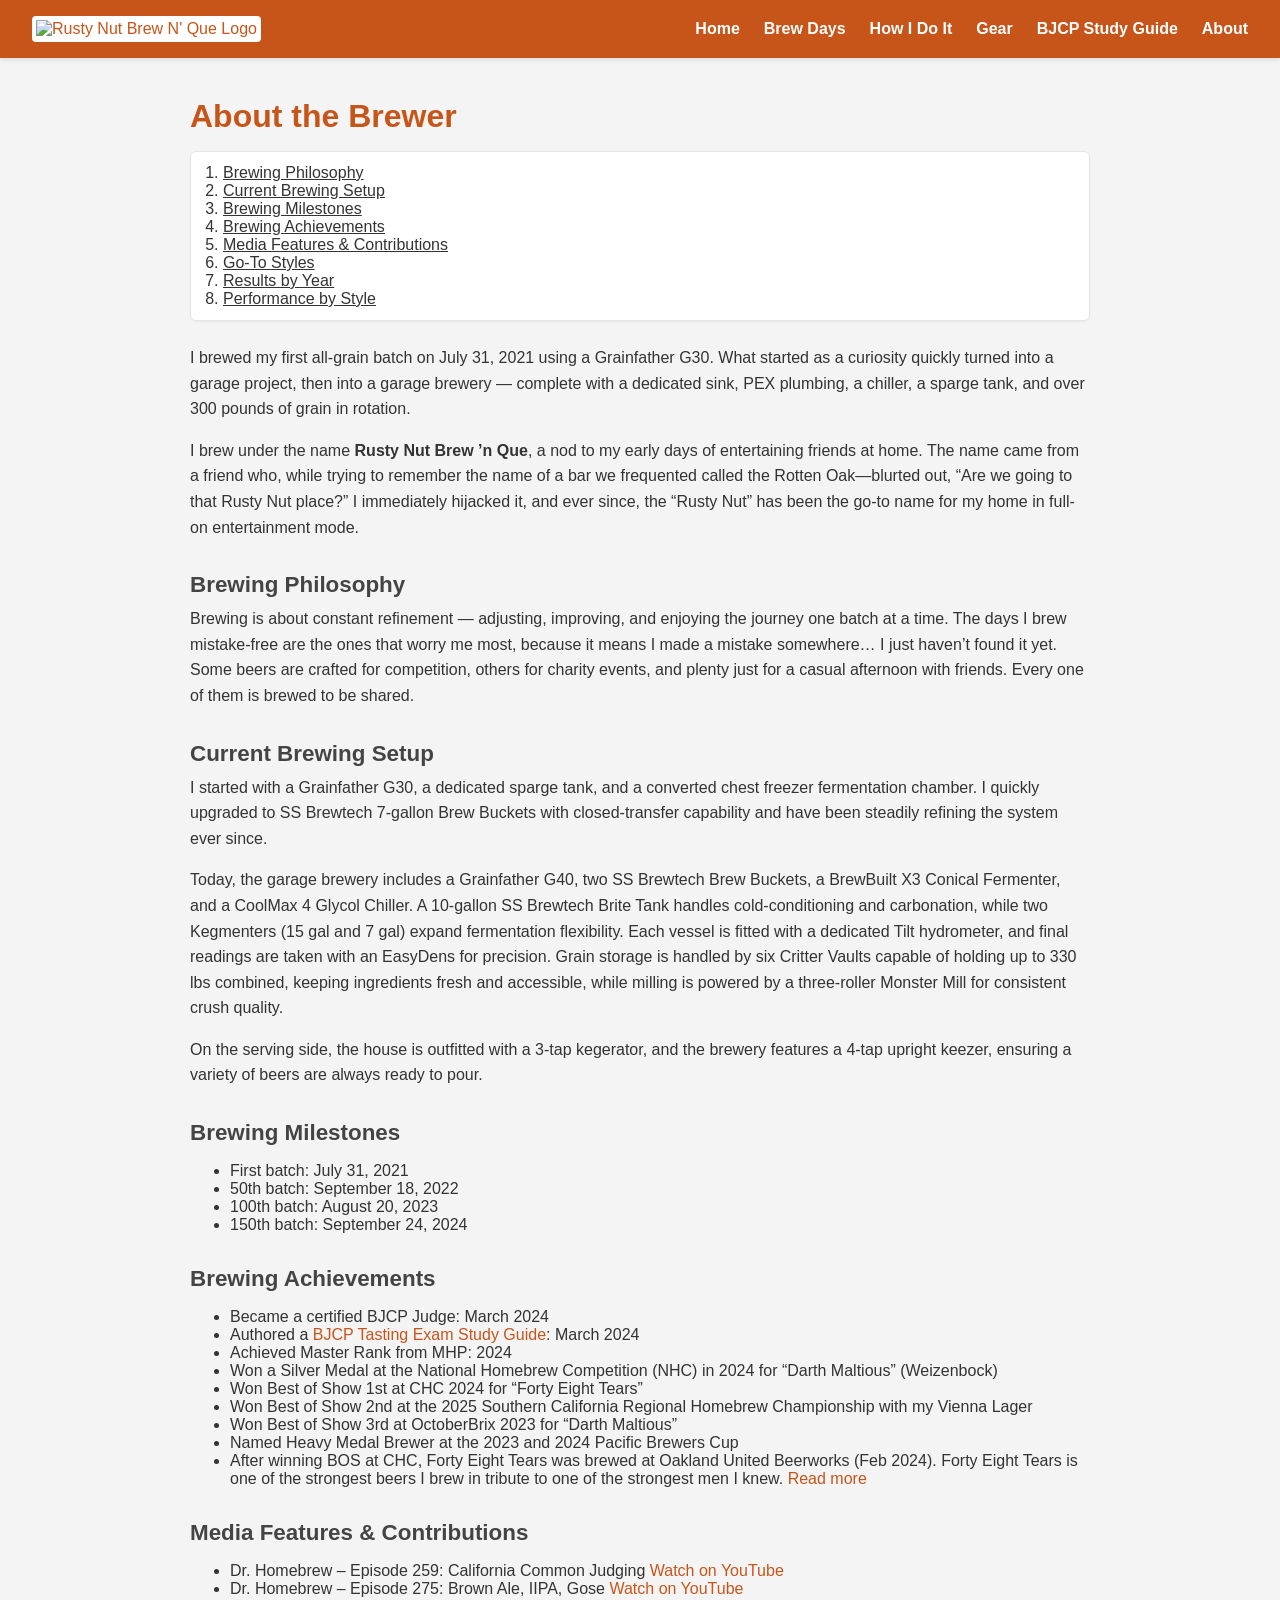
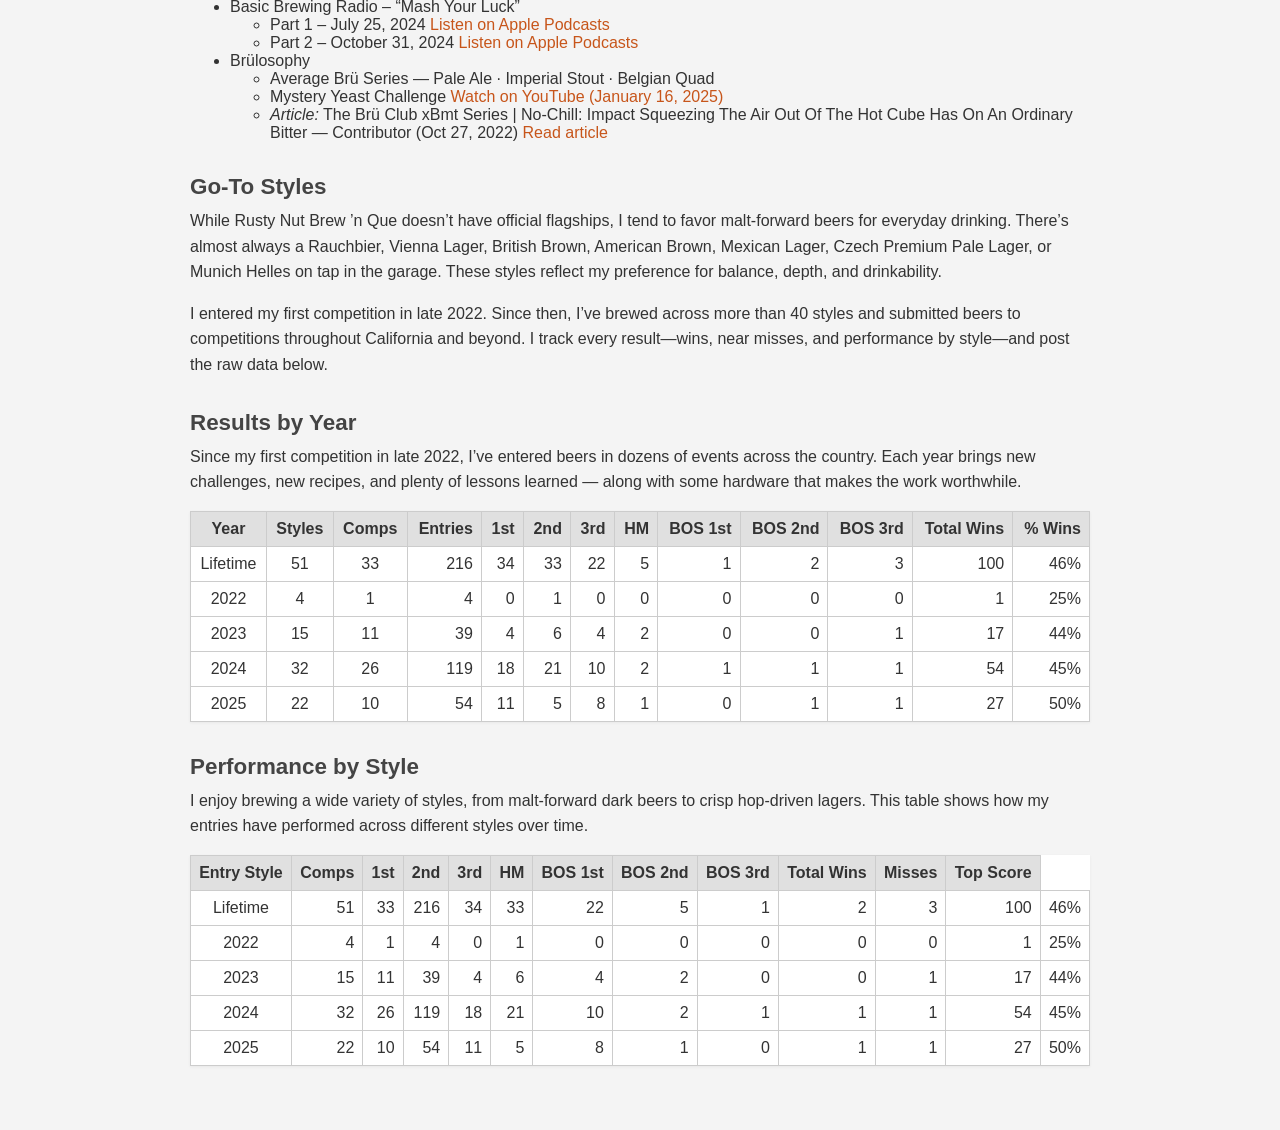
==== about/index.html @ 1232ee07 "Update index.html" ====
<!DOCTYPE html>
<html lang="en">
<head>
  <meta charset="UTF-8" />
  <meta name="viewport" content="width=device-width, initial-scale=1.0" />
  <title>About the Brewer | Rusty Nut Brew N' Que</title>
  <meta name="description" content="The story behind Rusty Nut Brew N' Que — how it started, brewing and competition milestones, and where to find more." />
  <style>
  /* Base */
  :root { --accent: #c7551a; --text: #333; }
  body { font-family: 'Segoe UI', sans-serif; background:#f4f4f4; color:var(--text); margin:0; }

  /* Header/nav (consistent, mobile-safe) */
  header {
    background: var(--accent); color:#fff;
    display:flex; justify-content:space-between; align-items:center;
    padding:1rem 2rem; box-shadow:0 2px 5px rgba(0,0,0,0.1); flex-wrap:wrap;
  }
  header img.logo { max-height:50px; background:#fff; padding:.25rem; border-radius:4px; }
  nav ul { list-style:none; margin:0; padding:0; display:flex; gap:1.5rem; flex-wrap:wrap; }
  nav ul li a { color:#fff; text-decoration:none; font-weight:bold; }
  @media (max-width:600px){ header{padding:.75rem 1rem; gap:.5rem;} nav ul{gap:1rem;} }

  /* Content area */
  .container { padding:2rem; max-width:900px; margin:0 auto; }
  h1 { font-size:2rem; color:var(--accent); margin:.5rem 0 1rem; }
  h2 { color:#444; font-size:1.4rem; margin:2rem 0 .5rem; }
  p { line-height:1.6; margin:0 0 1rem; }
  a { color:var(--accent); text-decoration:none; }

  /* Tables */
  .table-wrap{ overflow-x:auto; -webkit-overflow-scrolling:touch; margin-bottom:2rem; background:#fff; box-shadow:0 1px 3px rgba(0,0,0,0.05); }
  table{ width:100%; border-collapse:collapse; min-width:720px; background:#fff; }
  th,td{ border:1px solid #ccc; padding:.5rem; text-align:center; white-space:nowrap; }
  th{ background:#e0e0e0; }
  .results-by-year table td:nth-child(n+4),
  .results-by-year table th:nth-child(n+4),
  .results-by-style table td:nth-child(n+2),
  .results-by-style table th:nth-child(n+2){ text-align:right; }

  /* TOC (simple, non-sticky) */
  .toc { background:#fff; border:1px solid #e5e5e5; border-radius:6px; padding:.75rem 1rem; box-shadow:0 1px 3px rgba(0,0,0,.05); margin:1rem 0 1.5rem; }
  .toc ol{ margin:0; padding-left:1rem; }
  .toc a{ color:inherit; text-decoration:underline; }
  html{ scroll-behavior:smooth; }
  /* Avoid header overlap on anchor jump */
  main h2{ scroll-margin-top:88px; }
  </style>
</head>
<body>
<header>
  <a href="https://rustynutbrewnque.com/index.html" style="display:flex;align-items:center;gap:.5rem;text-decoration:none;">
    <img src="https://rustynutbrewnque.com/assets/rnbnqweblogo.png" alt="Rusty Nut Brew N' Que Logo" class="logo" />
  </a>
  <nav>
    <ul>
      <li><a href="https://rustynutbrewnque.com/index.html">Home</a></li>
      <li><a href="https://rustynutbrewnque.com/brew-days/index.html">Brew Days</a></li>
      <li><a href="https://rustynutbrewnque.com/how-i-do-it/index.html">How I Do It</a></li>
      <li><a href="https://rustynutbrewnque.com/gear/index.html">Gear</a></li>
      <li><a href="https://rustynutbrewnque.com/bjcp/index.html">BJCP Study Guide</a></li>
      <li><a href="https://rustynutbrewnque.com/about/index.html">About</a></li>
    </ul>
  </nav>
</header>

<main class="container">
  <h1>About the Brewer</h1>

  <!-- TOC (no heading label, just links) -->
  <nav class="toc" aria-label="Table of contents">
    <ol id="toc-list"></ol>
  </nav>

  <p>I brewed my first all-grain batch on July 31, 2021 using a Grainfather G30. What started as a curiosity quickly turned into a garage project, then into a garage brewery — complete with a dedicated sink, PEX plumbing, a chiller, a sparge tank, and over 300 pounds of grain in rotation.</p>

  <p>I brew under the name <strong>Rusty Nut Brew ’n Que</strong>, a nod to my early days of entertaining friends at home. The name came from a friend who, while trying to remember the name of a bar we frequented called the Rotten Oak—blurted out, “Are we going to that Rusty Nut place?” I immediately hijacked it, and ever since, the “Rusty Nut” has been the go-to name for my home in full-on entertainment mode.</p>

  <h2>Brewing Philosophy</h2>
  <p>Brewing is about constant refinement — adjusting, improving, and enjoying the journey one batch at a time. The days I brew mistake-free are the ones that worry me most, because it means I made a mistake somewhere… I just haven’t found it yet. Some beers are crafted for competition, others for charity events, and plenty just for a casual afternoon with friends. Every one of them is brewed to be shared.</p>

  <h2>Current Brewing Setup</h2>
  <p>I started with a Grainfather G30, a dedicated sparge tank, and a converted chest freezer fermentation chamber. I quickly upgraded to SS Brewtech 7-gallon Brew Buckets with closed-transfer capability and have been steadily refining the system ever since.</p>
  <p>Today, the garage brewery includes a Grainfather G40, two SS Brewtech Brew Buckets, a BrewBuilt X3 Conical Fermenter, and a CoolMax 4 Glycol Chiller. A 10-gallon SS Brewtech Brite Tank handles cold-conditioning and carbonation, while two Kegmenters (15 gal and 7 gal) expand fermentation flexibility. Each vessel is fitted with a dedicated Tilt hydrometer, and final readings are taken with an EasyDens for precision. Grain storage is handled by six Critter Vaults capable of holding up to 330 lbs combined, keeping ingredients fresh and accessible, while milling is powered by a three-roller Monster Mill for consistent crush quality.</p>
  <p>On the serving side, the house is outfitted with a 3-tap kegerator, and the brewery features a 4-tap upright keezer, ensuring a variety of beers are always ready to pour.</p>

  <h2>Brewing Milestones</h2>
  <ul>
    <li>First batch: July 31, 2021</li>
    <li>50th batch: September 18, 2022</li>
    <li>100th batch: August 20, 2023</li>
    <li>150th batch: September 24, 2024</li>
  </ul>

  <h2>Brewing Achievements</h2>
  <ul>
    <li>Became a certified BJCP Judge: March 2024</li>
    <li>Authored a <a href="https://a.co/d/bkq5hp8" target="_blank" rel="noopener">BJCP Tasting Exam Study Guide</a>: March 2024</li>
    <li>Achieved Master Rank from MHP: 2024</li>
    <li>Won a Silver Medal at the National Homebrew Competition (NHC) in 2024 for “Darth Maltious” (Weizenbock)</li>
    <li>Won Best of Show 1st at CHC 2024 for “Forty Eight Tears”</li>
    <li>Won Best of Show 2nd at the 2025 Southern California Regional Homebrew Championship with my Vienna Lager</li>
    <li>Won Best of Show 3rd at OctoberBrix 2023 for “Darth Maltious”</li>
    <li>Named Heavy Medal Brewer at the 2023 and 2024 Pacific Brewers Cup</li>
    <li>After winning BOS at CHC, Forty Eight Tears was brewed at Oakland United Beerworks (Feb 2024). Forty Eight Tears is one of the strongest beers I brew in tribute to one of the strongest men I knew. <a href="../forty_eight_tears/" target="_blank" rel="noopener">Read more</a></li>
  </ul>

  <h2>Media Features & Contributions</h2>
  <ul class="media-list">
    <li>
      Dr. Homebrew – Episode 259: California Common Judging
      <a href="https://www.youtube.com/watch?v=f2Tt862m5NE" target="_blank" rel="noopener">Watch on YouTube</a>
    </li>
    <li>
      Dr. Homebrew – Episode 275: Brown Ale, IIPA, Gose
      <a href="https://www.youtube.com/watch?v=aoqclkbaq1I" target="_blank" rel="noopener">Watch on YouTube</a>
    </li>
    <li>
      Basic Brewing Radio – “Mash Your Luck”
      <ul>
        <li>Part 1 – July 25, 2024
          <a href="http://phobos.apple.com/WebObjects/MZStore.woa/wa/viewPodcast?id=75092679" target="_blank" rel="noopener">Listen on Apple Podcasts</a>
        </li>
        <li>Part 2 – October 31, 2024
          <a href="http://phobos.apple.com/WebObjects/MZStore.woa/wa/viewPodcast?id=75092679" target="_blank" rel="noopener">Listen on Apple Podcasts</a>
        </li>
      </ul>
    </li>
    <li>
      Brülosophy
      <ul>
        <li>Average Brü Series — Pale Ale · Imperial Stout · Belgian Quad</li>
        <li> Mystery Yeast Challenge
          <a href="https://www.youtube.com/watch?v=H0dMuMk2Gu4" target="_blank" rel="noopener">Watch on YouTube (January 16, 2025)</a>
        </li>
        <li><em>Article:</em> The Brü Club xBmt Series | No-Chill: Impact Squeezing The Air Out Of The Hot Cube Has On An Ordinary Bitter — Contributor (Oct 27, 2022)
          <a href="https://brulosophy.com/2022/10/27/the-bru-club-xbmt-series-no-chill-impact-squeezing-the-air-out-of-the-hot-cube-has-on-an-ordinary-bitter/" target="_blank" rel="noopener">Read article</a>
        </li>
      </ul>
    </li>
  </ul>

  <h2>Go-To Styles</h2>
  <p>While Rusty Nut Brew ’n Que doesn’t have official flagships, I tend to favor malt-forward beers for everyday drinking. There’s almost always a Rauchbier, Vienna Lager, British Brown, American Brown, Mexican Lager, Czech Premium Pale Lager, or Munich Helles on tap in the garage. These styles reflect my preference for balance, depth, and drinkability.</p>

  <p>I entered my first competition in late 2022. Since then, I’ve brewed across more than 40 styles and submitted beers to competitions throughout California and beyond. I track every result—wins, near misses, and performance by style—and post the raw data below.</p>

  <h2>Results by Year</h2>
  <p>Since my first competition in late 2022, I’ve entered beers in dozens of events across the country. Each year brings new challenges, new recipes, and plenty of lessons learned — along with some hardware that makes the work worthwhile.</p>

  <div class="table-wrap results-by-year">
    <table>
      <tr>
        <th scope="col">Year</th><th scope="col">Styles</th><th scope="col">Comps</th><th scope="col">Entries</th><th scope="col">1st</th><th scope="col">2nd</th><th scope="col">3rd</th><th scope="col">HM</th><th scope="col">BOS 1st</th><th scope="col">BOS 2nd</th><th scope="col">BOS 3rd</th><th scope="col">Total Wins</th><th scope="col">% Wins</th>
      </tr>
      <tr><td>Lifetime</td><td>51</td><td>33</td><td>216</td><td>34</td><td>33</td><td>22</td><td>5</td><td>1</td><td>2</td><td>3</td><td>100</td><td>46%</td></tr>
      <tr><td>2022</td><td>4</td><td>1</td><td>4</td><td>0</td><td>1</td><td>0</td><td>0</td><td>0</td><td>0</td><td>0</td><td>1</td><td>25%</td></tr>
      <tr><td>2023</td><td>15</td><td>11</td><td>39</td><td>4</td><td>6</td><td>4</td><td>2</td><td>0</td><td>0</td><td>1</td><td>17</td><td>44%</td></tr>
      <tr><td>2024</td><td>32</td><td>26</td><td>119</td><td>18</td><td>21</td><td>10</td><td>2</td><td>1</td><td>1</td><td>1</td><td>54</td><td>45%</td></tr>
      <tr><td>2025</td><td>22</td><td>10</td><td>54</td><td>11</td><td>5</td><td>8</td><td>1</td><td>0</td><td>1</td><td>1</td><td>27</td><td>50%</td></tr>
    </table>
  </div>

  <h2>Performance by Style</h2>
  <p>I enjoy brewing a wide variety of styles, from malt-forward dark beers to crisp hop-driven lagers. This table shows how my entries have performed across different styles over time.</p>

  <div class="table-wrap results-by-style">
    <table>
      <tr>
        <th scope="col">Entry Style</th><th scope="col">Comps</th><th scope="col">1st</th><th scope="col">2nd</th><th scope="col">3rd</th><th scope="col">HM</th><th scope="col">BOS 1st</th><th scope="col">BOS 2nd</th><th scope="col">BOS 3rd</th><th scope="col">Total Wins</th><th scope="col">Misses</th><th scope="col">Top Score</th>
      </tr>
        <tr><td>Lifetime</td><td>51</td><td>33</td><td>216</td><td>34</td><td>33</td><td>22</td><td>5</td><td>1</td><td>2</td><td>3</td><td>100</td><td>46%</td></tr>
        <tr><td>2022</td><td>4</td><td>1</td><td>4</td><td>0</td><td>1</td><td>0</td><td>0</td><td>0</td><td>0</td><td>0</td><td>1</td><td>25%</td></tr>
        <tr><td>2023</td><td>15</td><td>11</td><td>39</td><td>4</td><td>6</td><td>4</td><td>2</td><td>0</td><td>0</td><td>1</td><td>17</td><td>44%</td></tr>
        <tr><td>2024</td><td>32</td><td>26</td><td>119</td><td>18</td><td>21</td><td>10</td><td>2</td><td>1</td><td>1</td><td>1</td><td>54</td><td>45%</td></tr>
        <tr><td>2025</td><td>22</td><td>10</td><td>54</td><td>11</td><td>5</td><td>8</td><td>1</td><td>0</td><td>1</td><td>1</td><td>27</td><td>50%</td></tr>
      </table>
    </div>
</main>

<script>
(function(){
  const h2s = document.querySelectorAll('main h2');
  const list = document.getElementById('toc-list');
  if (!h2s.length || !list) return;

  const slugify = s => s.toLowerCase()
    .replace(/[^a-z0-9\s-]/g,'').trim()
    .replace(/\s+/g,'-').replace(/-+/g,'-');

  h2s.forEach(h => {
    if (!h.id) h.id = slugify(h.textContent);
    const li = document.createElement('li');
    const a = document.createElement('a');
    a.href = '#' + h.id;
    a.textContent = h.textContent;
    li.appendChild(a);
    list.appendChild(li);
  });
})();
</script>
</body>
</html>
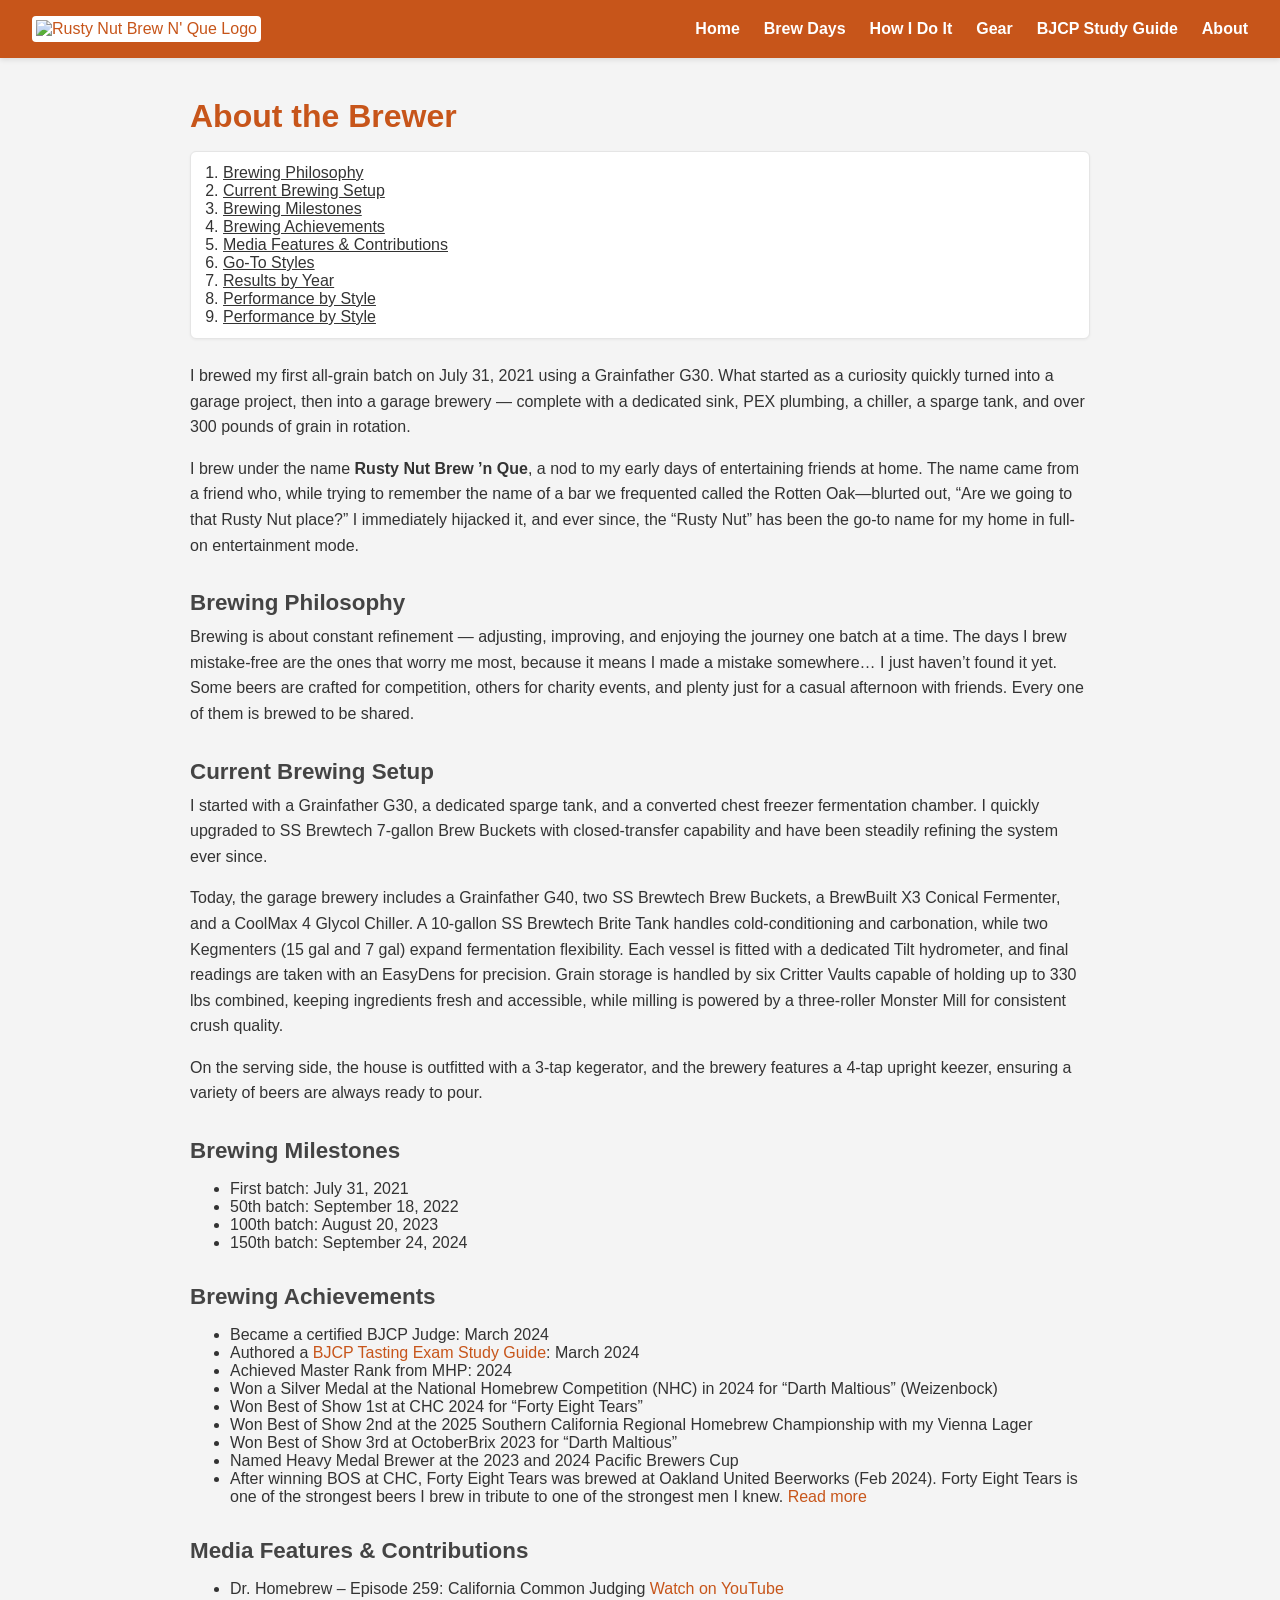
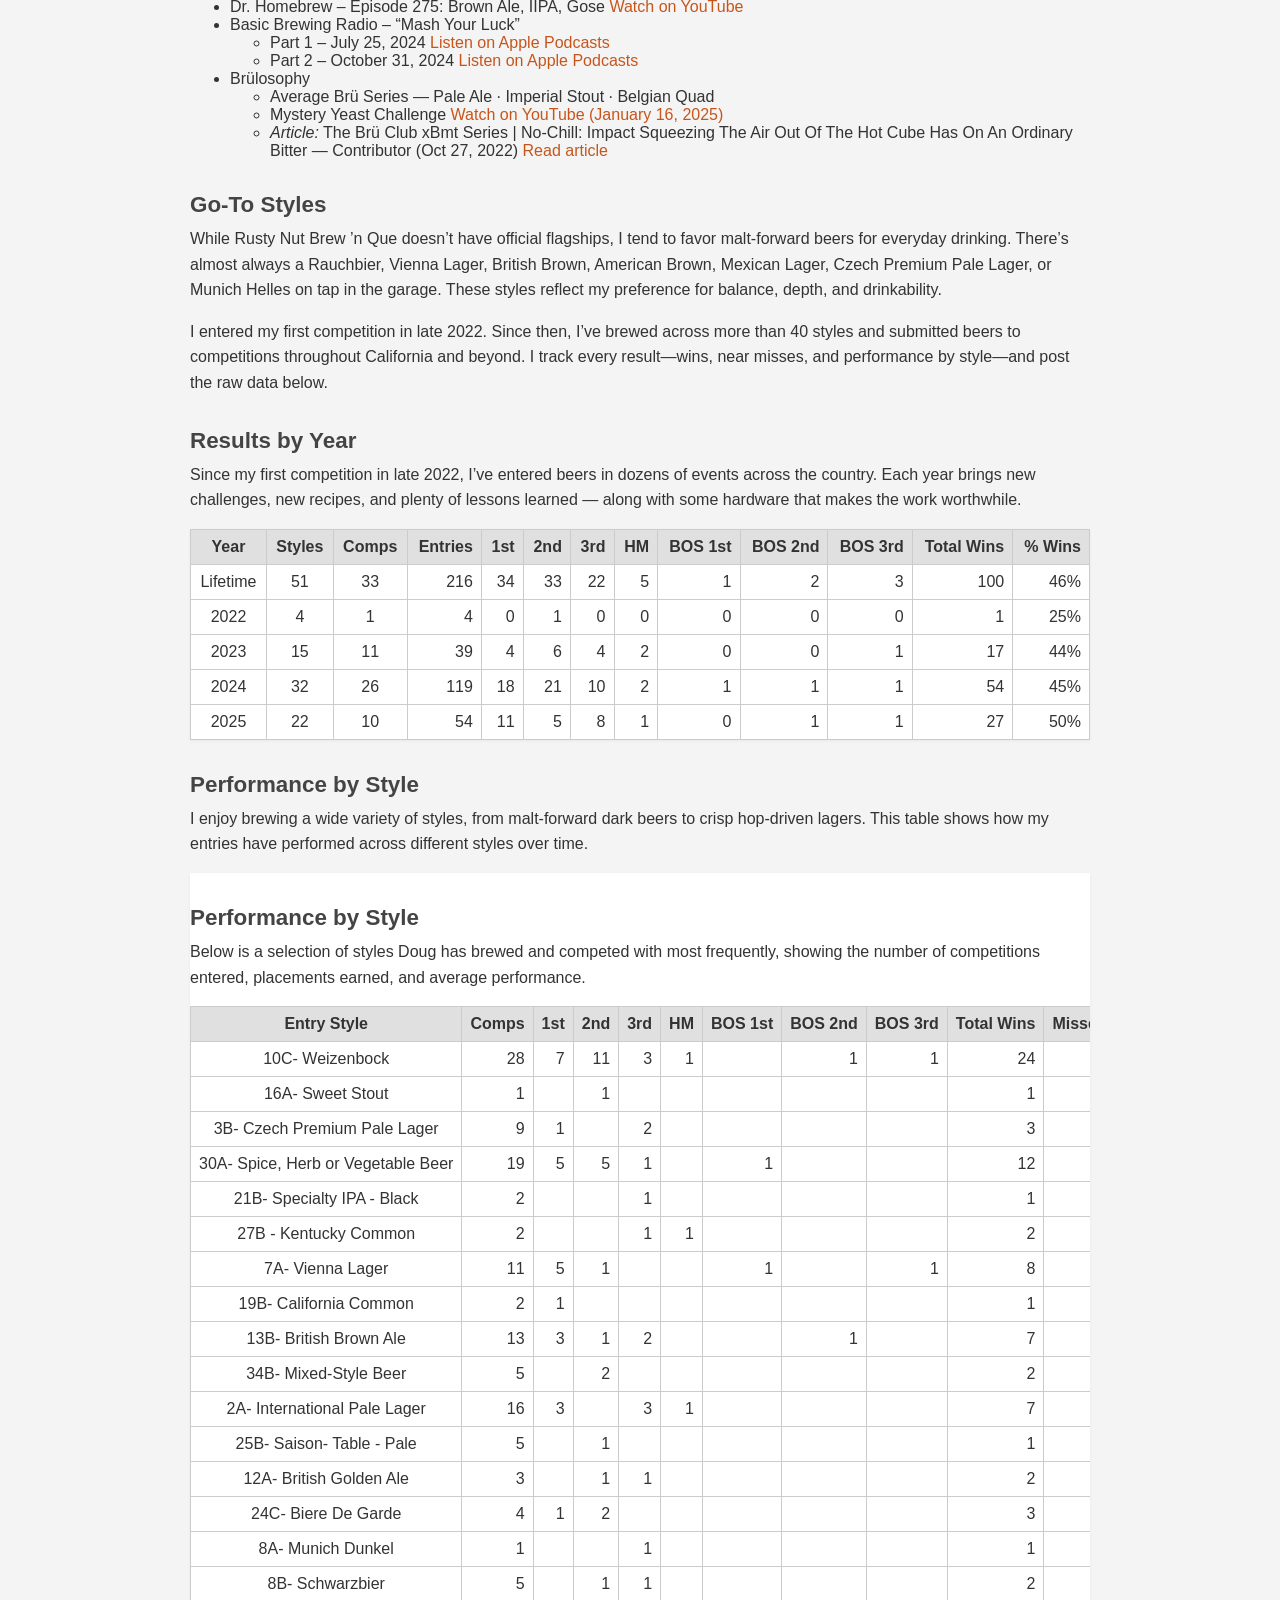
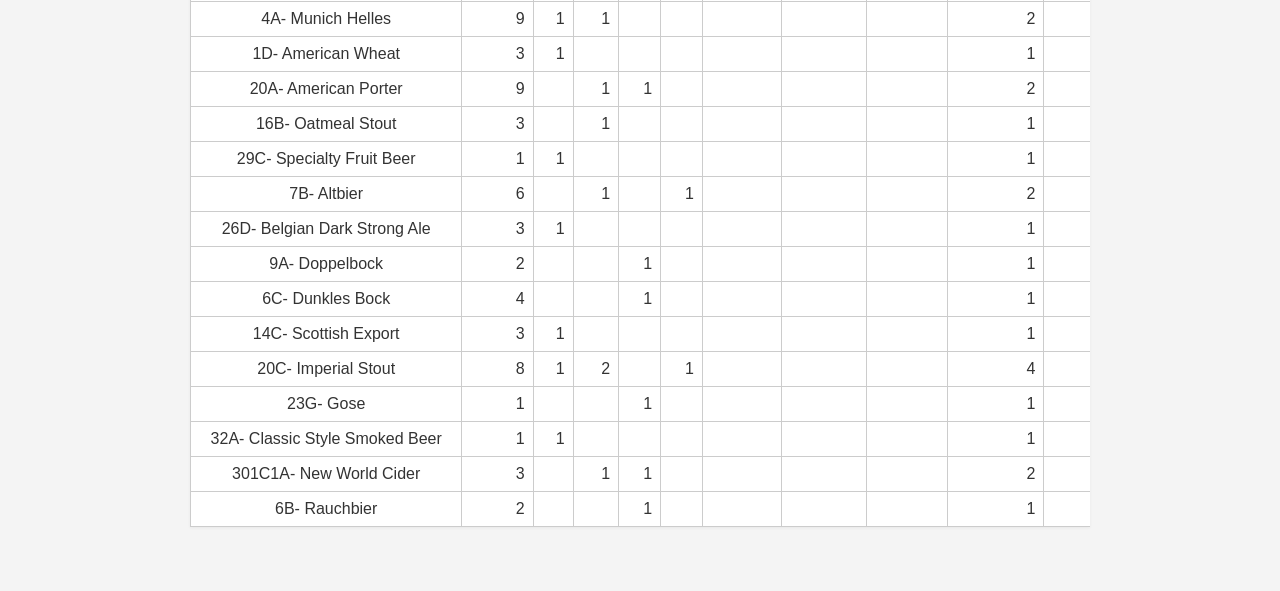
==== commit beb616fd: "Update index.html" ====
--- a/about/index.html
+++ b/about/index.html
@@ -165,16 +165,44 @@
   <p>I enjoy brewing a wide variety of styles, from malt-forward dark beers to crisp hop-driven lagers. This table shows how my entries have performed across different styles over time.</p>
 
   <div class="table-wrap results-by-style">
+ <h2>Performance by Style</h2>
+    <p>Below is a selection of styles Doug has brewed and competed with most frequently, showing the number of competitions entered, placements earned, and average performance.</p>
     <table>
       <tr>
-        <th scope="col">Entry Style</th><th scope="col">Comps</th><th scope="col">1st</th><th scope="col">2nd</th><th scope="col">3rd</th><th scope="col">HM</th><th scope="col">BOS 1st</th><th scope="col">BOS 2nd</th><th scope="col">BOS 3rd</th><th scope="col">Total Wins</th><th scope="col">Misses</th><th scope="col">Top Score</th>
+        <th>Entry Style</th><th>Comps</th><th>1st</th><th>2nd</th><th>3rd</th><th>HM</th><th>BOS 1st</th><th>BOS 2nd</th><th>BOS 3rd</th><th>Total Wins</th><th>Misses</th><th>Top Score</th>
       </tr>
-        <tr><td>Lifetime</td><td>51</td><td>33</td><td>216</td><td>34</td><td>33</td><td>22</td><td>5</td><td>1</td><td>2</td><td>3</td><td>100</td><td>46%</td></tr>
-        <tr><td>2022</td><td>4</td><td>1</td><td>4</td><td>0</td><td>1</td><td>0</td><td>0</td><td>0</td><td>0</td><td>0</td><td>1</td><td>25%</td></tr>
-        <tr><td>2023</td><td>15</td><td>11</td><td>39</td><td>4</td><td>6</td><td>4</td><td>2</td><td>0</td><td>0</td><td>1</td><td>17</td><td>44%</td></tr>
-        <tr><td>2024</td><td>32</td><td>26</td><td>119</td><td>18</td><td>21</td><td>10</td><td>2</td><td>1</td><td>1</td><td>1</td><td>54</td><td>45%</td></tr>
-        <tr><td>2025</td><td>22</td><td>10</td><td>54</td><td>11</td><td>5</td><td>8</td><td>1</td><td>0</td><td>1</td><td>1</td><td>27</td><td>50%</td></tr>
-      </table>
+      <tr><td>10C- Weizenbock</td><td>28</td><td>7</td><td>11</td><td>3</td><td>1</td><td></td><td>1</td><td>1</td><td>24</td><td>6</td><td>44</td></tr>
+      <tr><td>16A- Sweet Stout</td><td>1</td><td></td><td>1</td><td></td><td></td><td></td><td></td><td></td><td>1</td><td>0</td><td>30</td></tr>
+      <tr><td>3B- Czech Premium Pale Lager</td><td>9</td><td>1</td><td></td><td>2</td><td></td><td></td><td></td><td></td><td>3</td><td>6</td><td>40</td></tr>
+      <tr><td>30A- Spice, Herb or Vegetable Beer</td><td>19</td><td>5</td><td>5</td><td>1</td><td></td><td>1</td><td></td><td></td><td>12</td><td>8</td><td>45</td></tr>
+      <tr><td>21B- Specialty IPA - Black</td><td>2</td><td></td><td></td><td>1</td><td></td><td></td><td></td><td></td><td>1</td><td>1</td><td>33</td></tr>
+      <tr><td>27B - Kentucky Common</td><td>2</td><td></td><td></td><td>1</td><td>1</td><td></td><td></td><td></td><td>2</td><td>0</td><td>33</td></tr>
+      <tr><td>7A- Vienna Lager</td><td>11</td><td>5</td><td>1</td><td></td><td></td><td>1</td><td></td><td>1</td><td>8</td><td>5</td><td>43</td></tr>
+      <tr><td>19B- California Common</td><td>2</td><td>1</td><td></td><td></td><td></td><td></td><td></td><td></td><td>1</td><td>1</td><td>37</td></tr>
+<tr><td>13B- British Brown Ale</td><td>13</td><td>3</td><td>1</td><td>2</td><td></td><td></td><td>1</td><td></td><td>7</td><td>7</td><td>44</td></tr>
+<tr><td>34B- Mixed-Style Beer</td><td>5</td><td></td><td>2</td><td></td><td></td><td></td><td></td><td></td><td>2</td><td>3</td><td>43</td></tr>
+<tr><td>2A- International Pale Lager</td><td>16</td><td>3</td><td></td><td>3</td><td>1</td><td></td><td></td><td></td><td>7</td><td>9</td><td>41</td></tr>
+<tr><td>25B- Saison- Table - Pale</td><td>5</td><td></td><td>1</td><td></td><td></td><td></td><td></td><td></td><td>1</td><td>4</td><td>37</td></tr>
+<tr><td>12A- British Golden Ale</td><td>3</td><td></td><td>1</td><td>1</td><td></td><td></td><td></td><td></td><td>2</td><td>1</td><td>44</td></tr>
+<tr><td>24C- Biere De Garde</td><td>4</td><td>1</td><td>2</td><td></td><td></td><td></td><td></td><td></td><td>3</td><td>1</td><td>40</td></tr>
+<tr><td>8A- Munich Dunkel</td><td>1</td><td></td><td></td><td>1</td><td></td><td></td><td></td><td></td><td>1</td><td>0</td><td>35</td></tr>
+<tr><td>8B- Schwarzbier</td><td>5</td><td></td><td>1</td><td>1</td><td></td><td></td><td></td><td></td><td>2</td><td>3</td><td>42</td></tr>
+<tr><td>4A- Munich Helles</td><td>9</td><td>1</td><td>1</td><td></td><td></td><td></td><td></td><td></td><td>2</td><td>7</td><td>41</td></tr>
+<tr><td>1D- American Wheat</td><td>3</td><td>1</td><td></td><td></td><td></td><td></td><td></td><td></td><td>1</td><td>2</td><td>39</td></tr>
+<tr><td>20A- American Porter</td><td>9</td><td></td><td>1</td><td>1</td><td></td><td></td><td></td><td></td><td>2</td><td>7</td><td>40</td></tr>
+<tr><td>16B- Oatmeal Stout</td><td>3</td><td></td><td>1</td><td></td><td></td><td></td><td></td><td></td><td>1</td><td>2</td><td>39</td></tr>
+<tr><td>29C- Specialty Fruit Beer</td><td>1</td><td>1</td><td></td><td></td><td></td><td></td><td></td><td></td><td>1</td><td>0</td><td>42</td></tr>
+<tr><td>7B- Altbier</td><td>6</td><td></td><td>1</td><td></td><td>1</td><td></td><td></td><td></td><td>2</td><td>4</td><td>40</td></tr>
+<tr><td>26D- Belgian Dark Strong Ale</td><td>3</td><td>1</td><td></td><td></td><td></td><td></td><td></td><td></td><td>1</td><td>2</td><td>39</td></tr>
+<tr><td>9A- Doppelbock</td><td>2</td><td></td><td></td><td>1</td><td></td><td></td><td></td><td></td><td>1</td><td>1</td><td>42</td></tr>
+<tr><td>6C- Dunkles Bock</td><td>4</td><td></td><td></td><td>1</td><td></td><td></td><td></td><td></td><td>1</td><td>3</td><td>42</td></tr>
+<tr><td>14C- Scottish Export</td><td>3</td><td>1</td><td></td><td></td><td></td><td></td><td></td><td></td><td>1</td><td>2</td><td>41</td></tr>
+<tr><td>20C- Imperial Stout</td><td>8</td><td>1</td><td>2</td><td></td><td>1</td><td></td><td></td><td></td><td>4</td><td>4</td><td>44</td></tr>
+<tr><td>23G- Gose</td><td>1</td><td></td><td></td><td>1</td><td></td><td></td><td></td><td></td><td>1</td><td>0</td><td>31</td></tr>
+<tr><td>32A- Classic Style Smoked Beer</td><td>1</td><td>1</td><td></td><td></td><td></td><td></td><td></td><td></td><td>1</td><td>0</td><td>40</td></tr>
+<tr><td>301C1A- New World Cider</td><td>3</td><td></td><td>1</td><td>1</td><td></td><td></td><td></td><td></td><td>2</td><td>1</td><td>41</td></tr>
+<tr><td>6B- Rauchbier</td><td>2</td><td></td><td></td><td>1</td><td></td><td></td><td></td><td></td><td>1</td><td>1</td><td>38</td></tr>
+    </table>
     </div>
 </main>
 
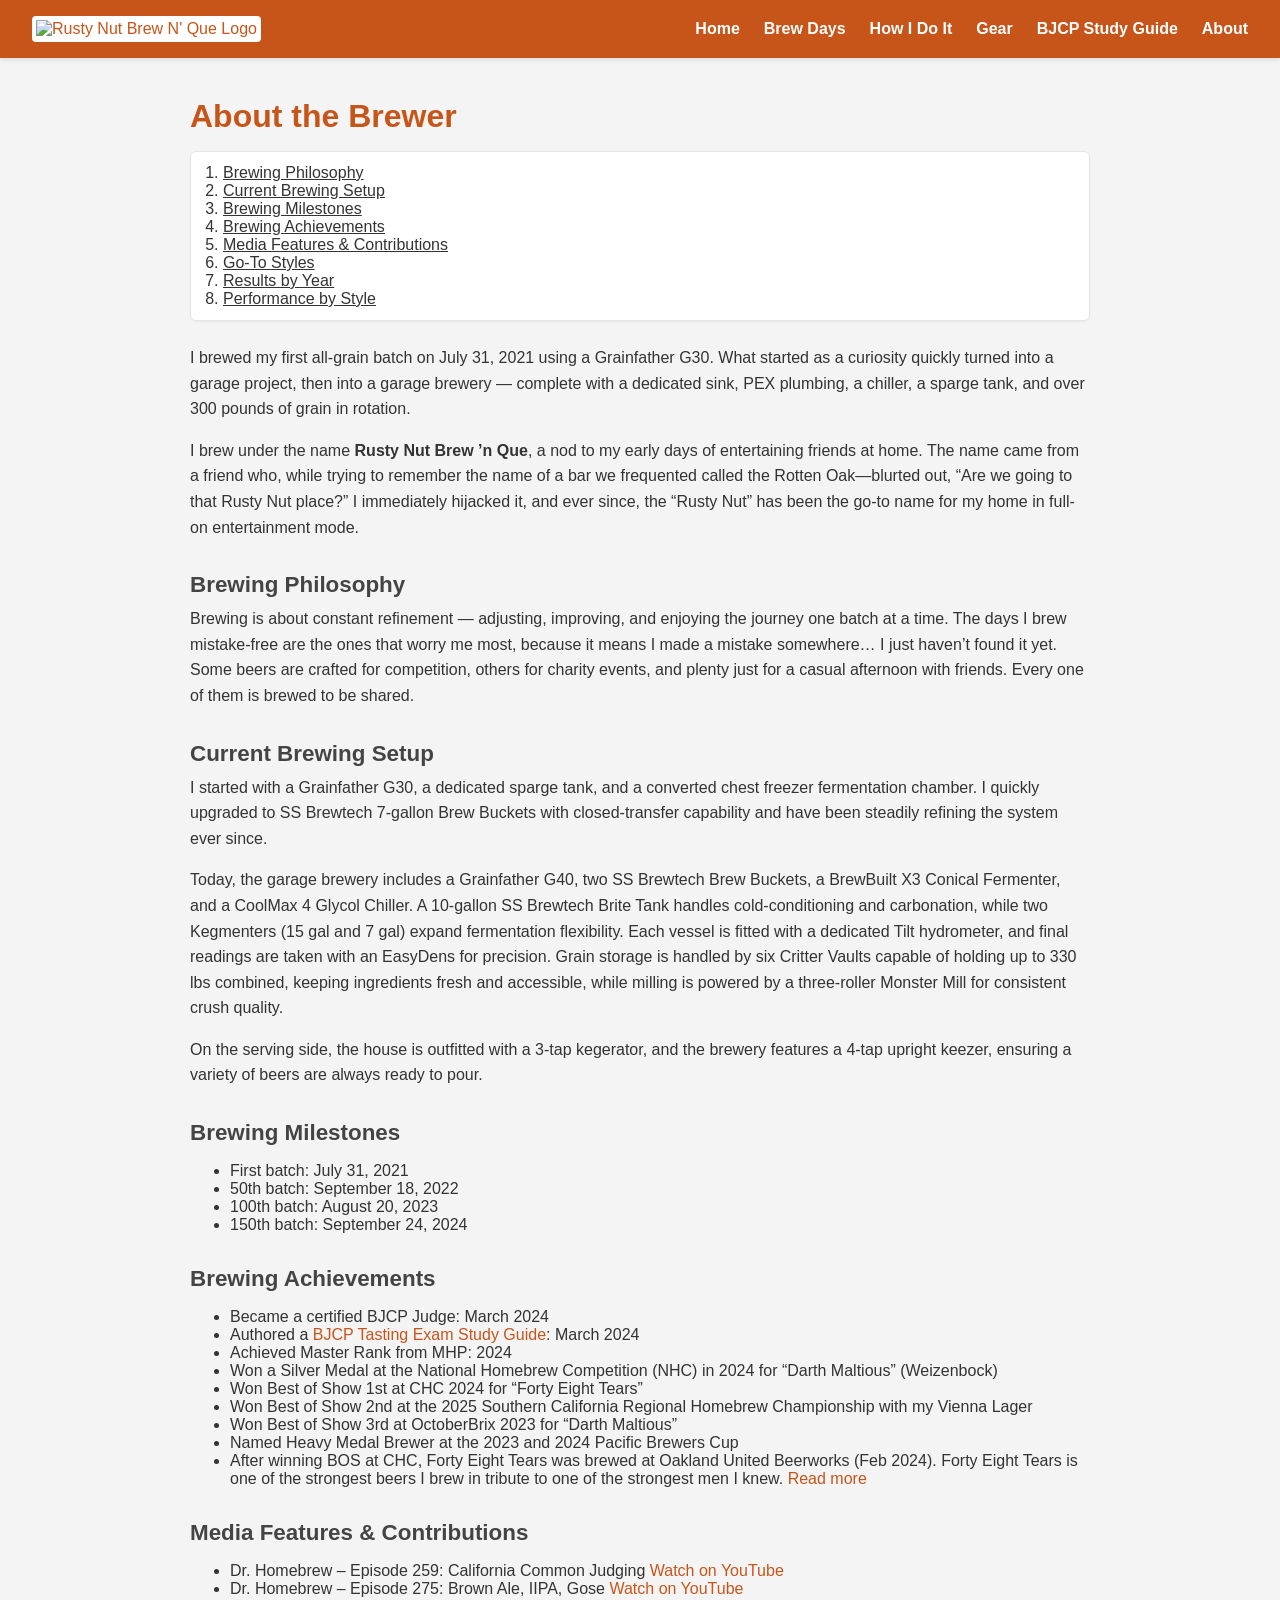
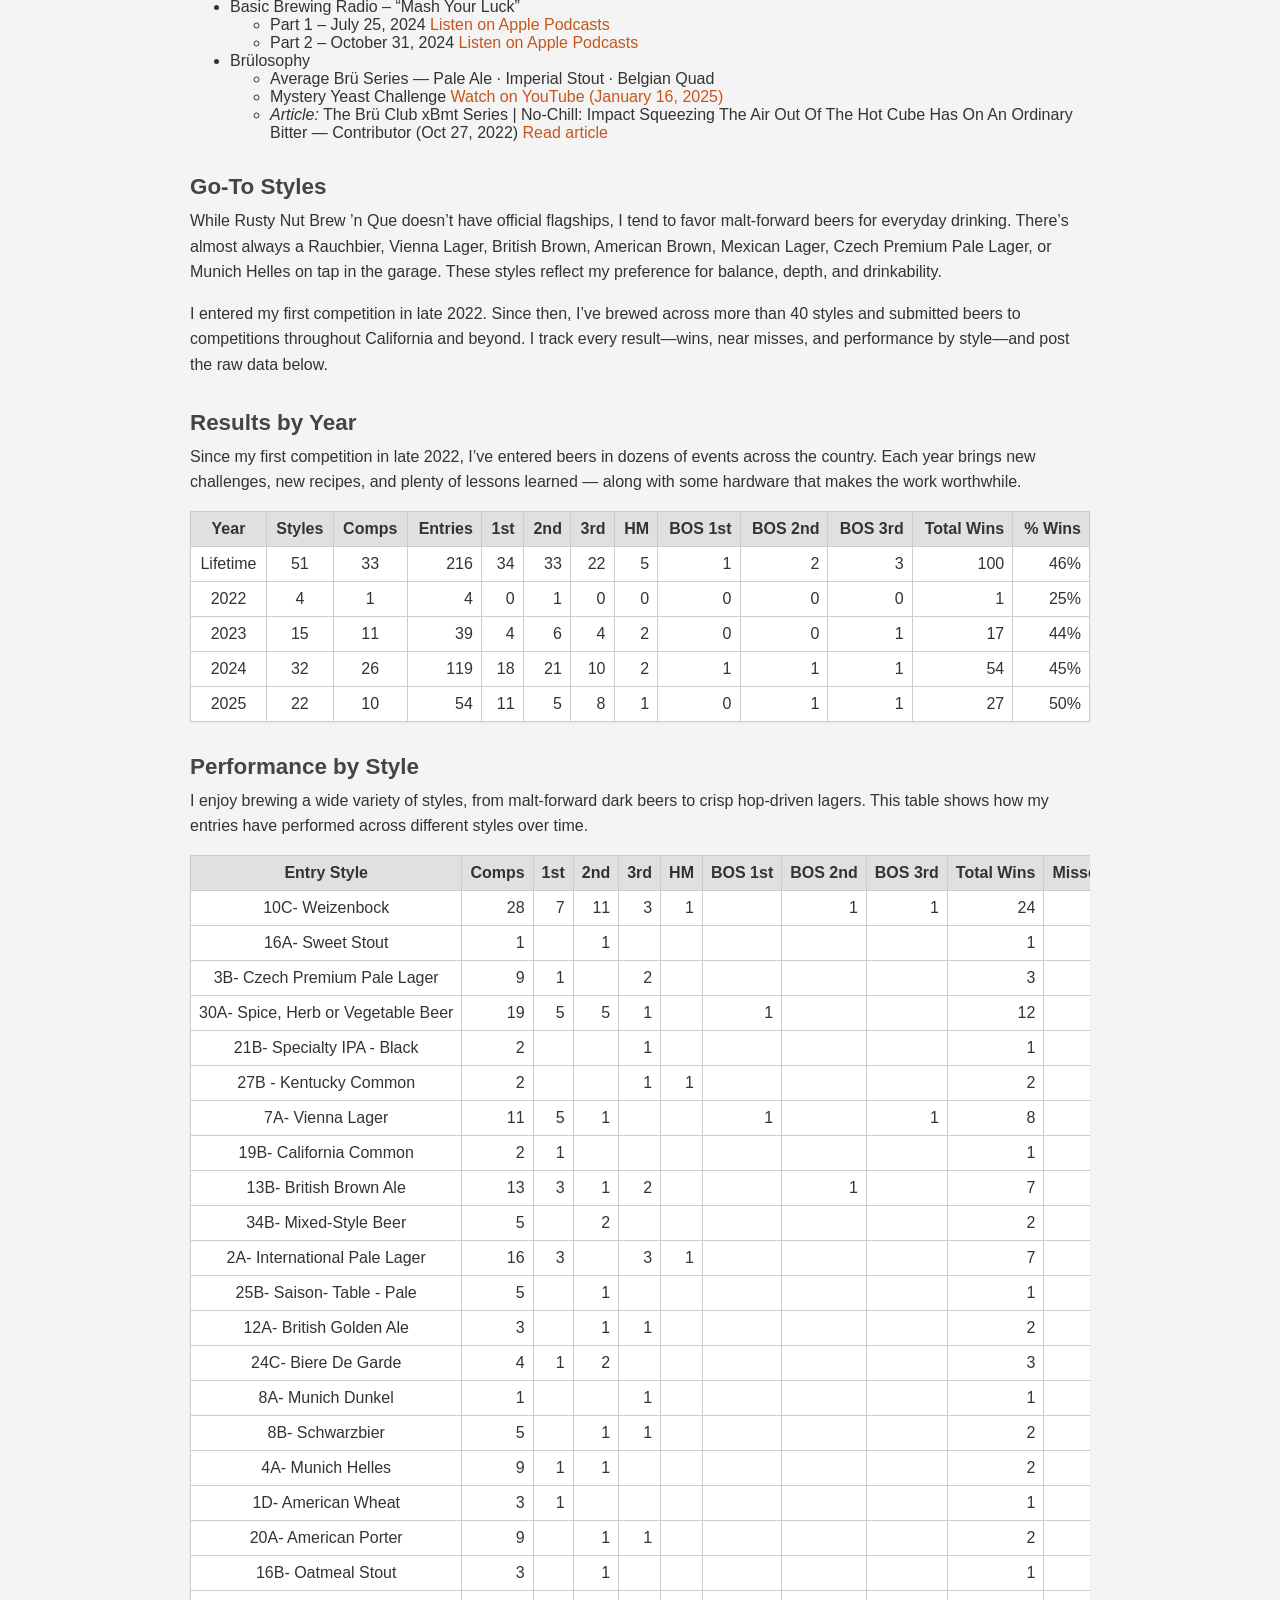
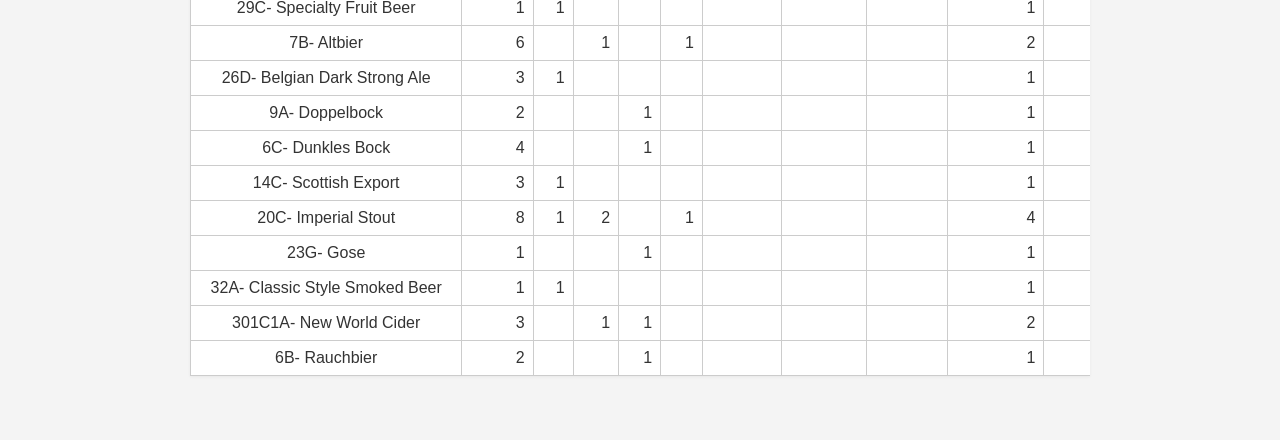
==== commit 59b7cdb4: "Update index.html" ====
--- a/about/index.html
+++ b/about/index.html
@@ -165,8 +165,7 @@
   <p>I enjoy brewing a wide variety of styles, from malt-forward dark beers to crisp hop-driven lagers. This table shows how my entries have performed across different styles over time.</p>
 
   <div class="table-wrap results-by-style">
- <h2>Performance by Style</h2>
-    <p>Below is a selection of styles Doug has brewed and competed with most frequently, showing the number of competitions entered, placements earned, and average performance.</p>
+ 
     <table>
       <tr>
         <th>Entry Style</th><th>Comps</th><th>1st</th><th>2nd</th><th>3rd</th><th>HM</th><th>BOS 1st</th><th>BOS 2nd</th><th>BOS 3rd</th><th>Total Wins</th><th>Misses</th><th>Top Score</th>
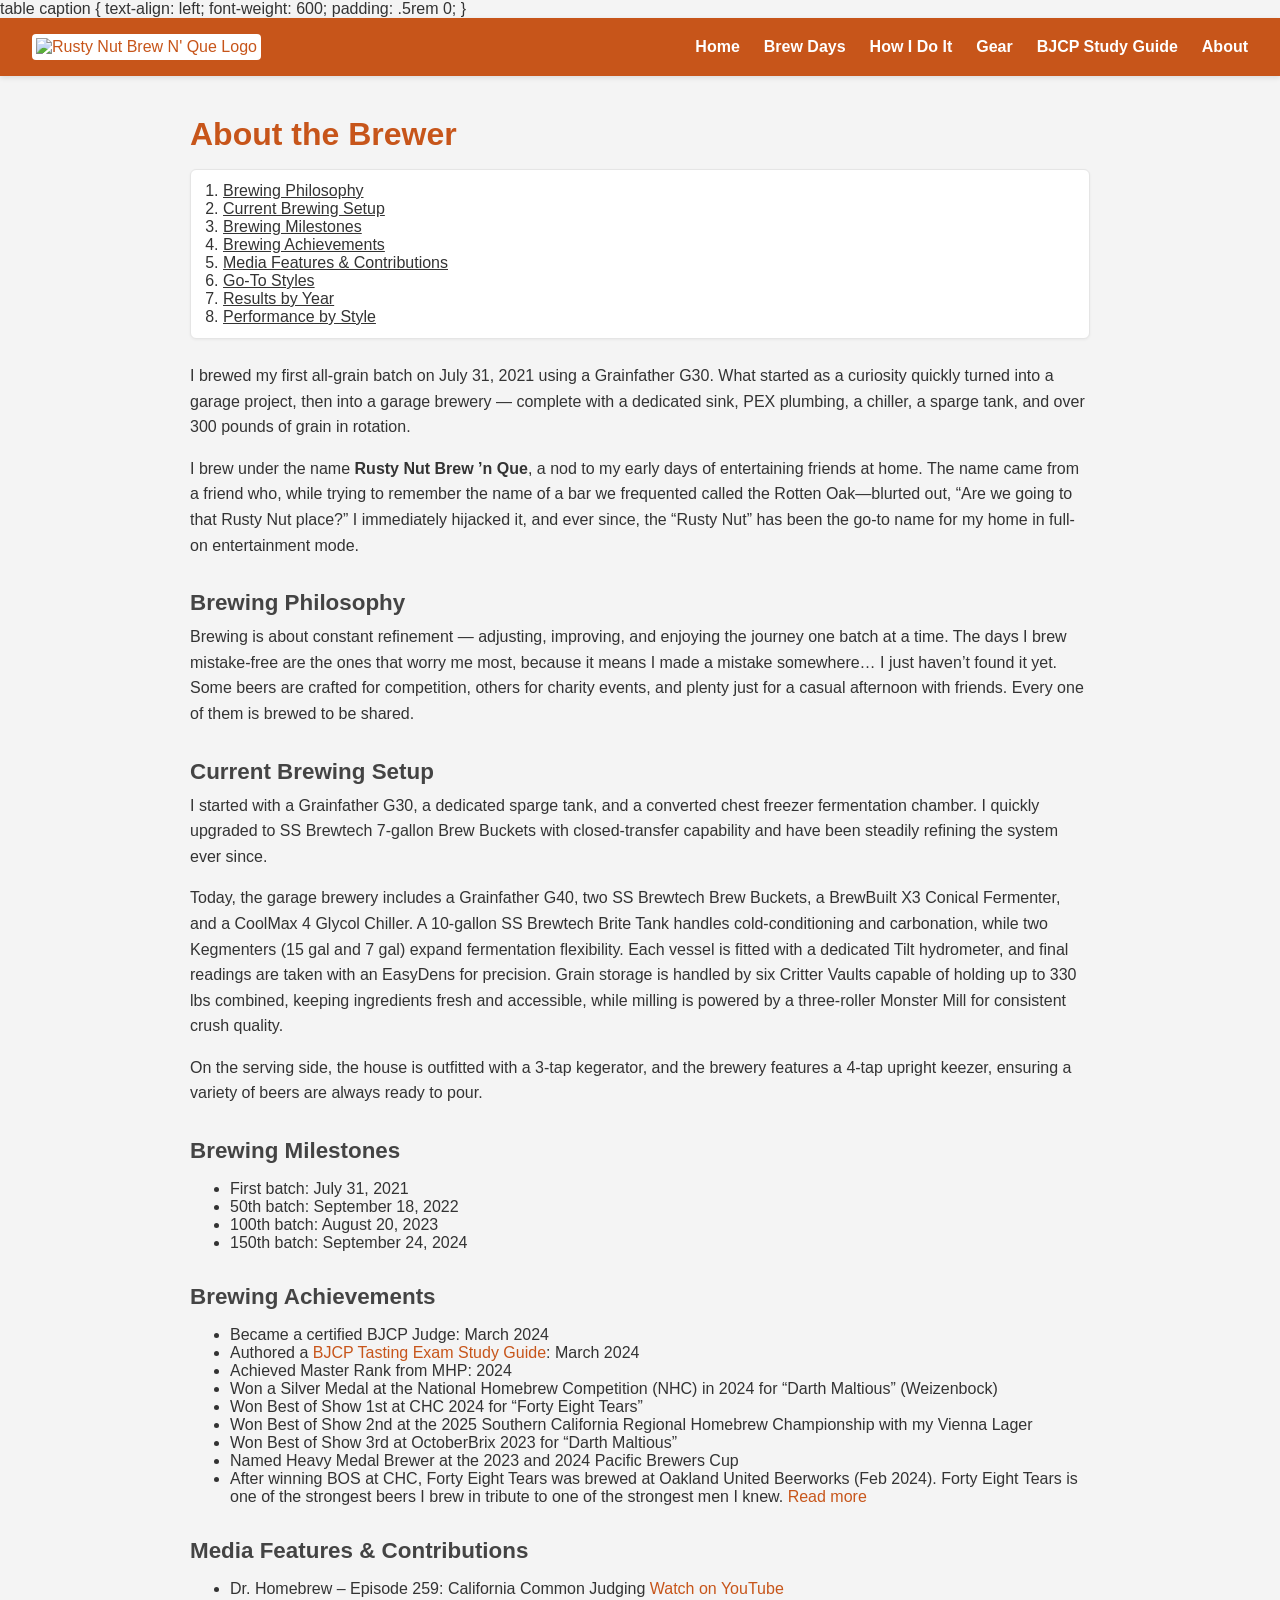
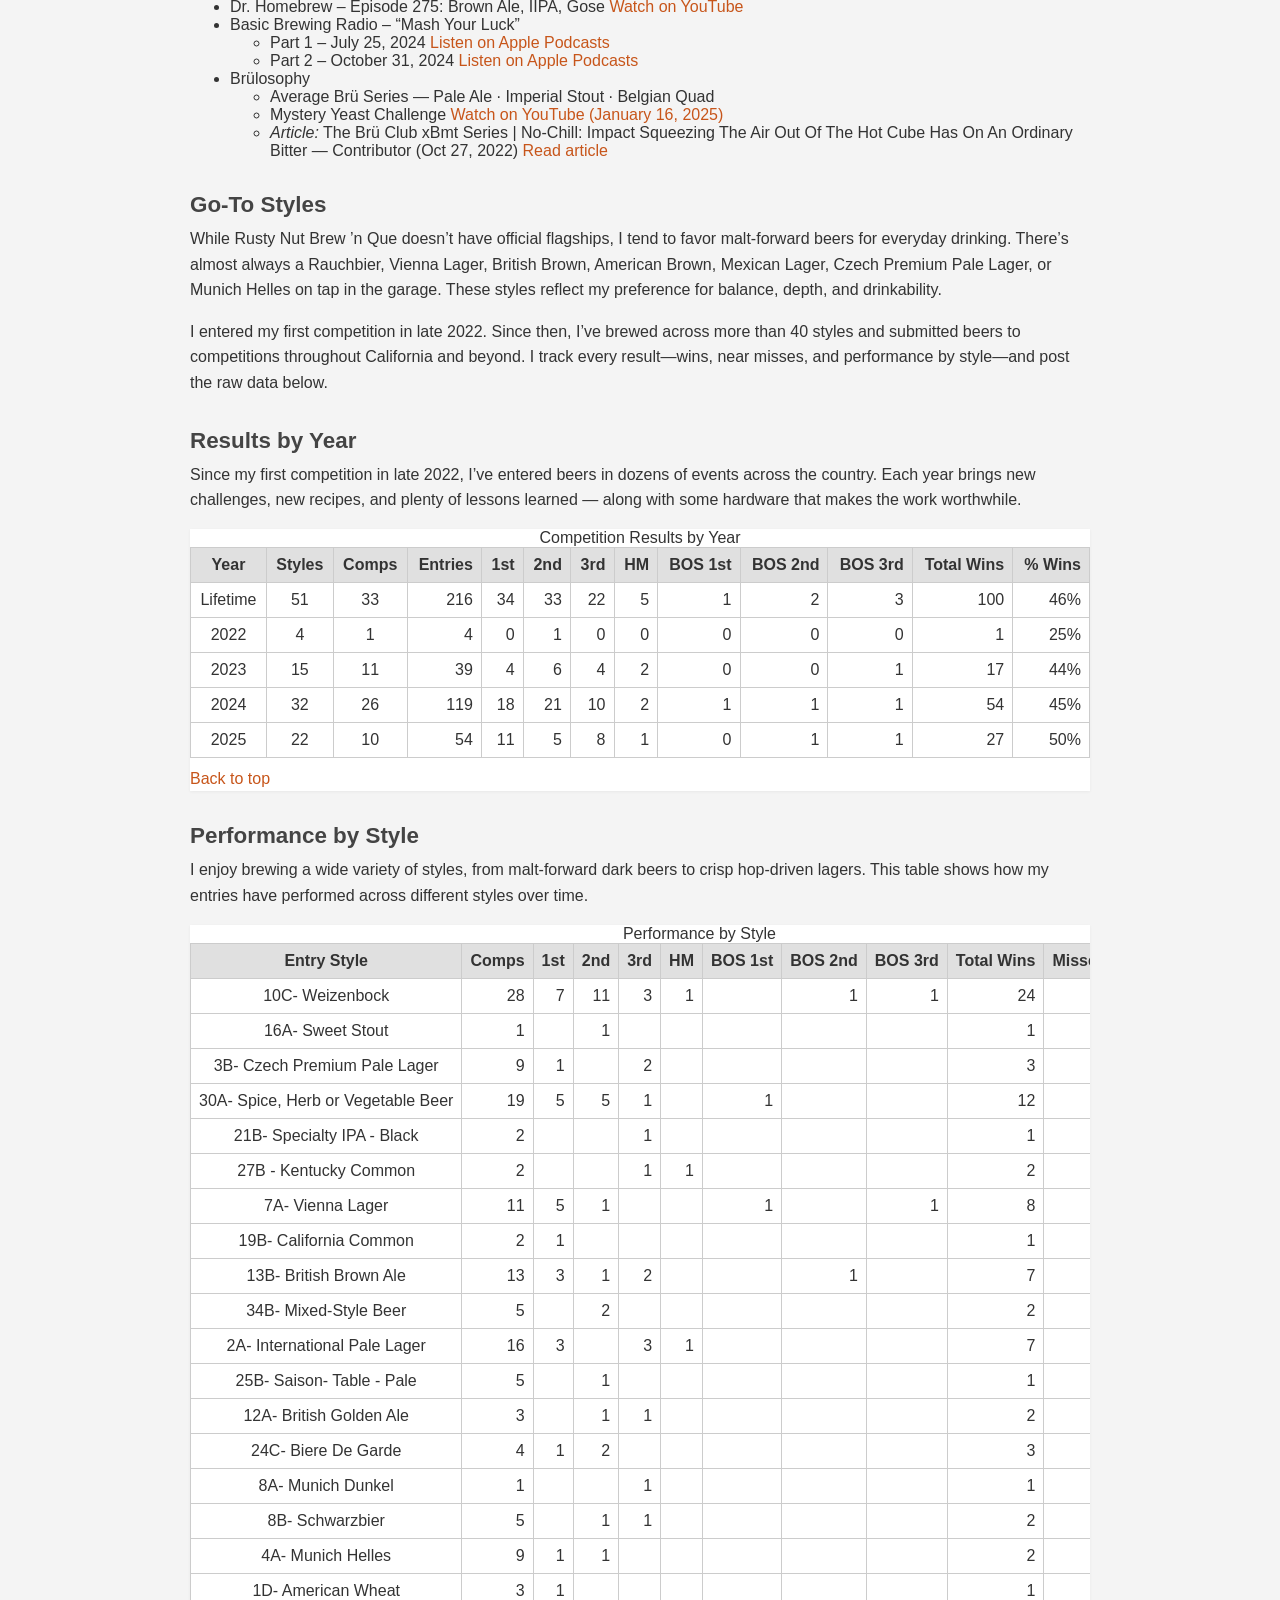
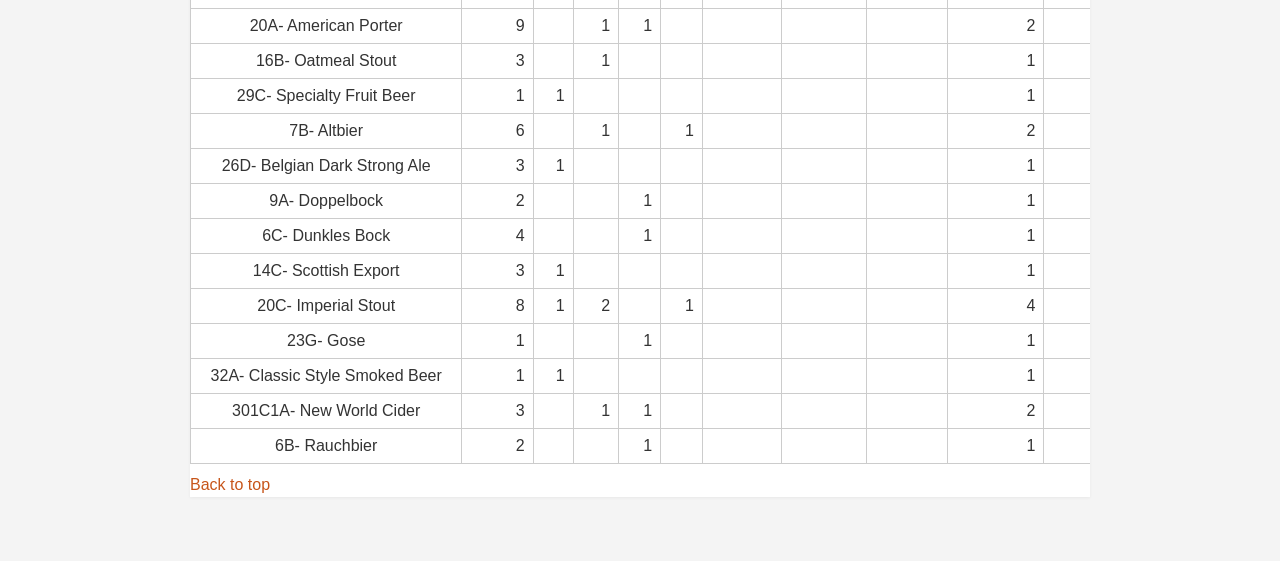
==== commit ee924d90: "Update index.html" ====
--- a/about/index.html
+++ b/about/index.html
@@ -46,6 +46,13 @@
   /* Avoid header overlap on anchor jump */
   main h2{ scroll-margin-top:88px; }
   </style>
+  
+  table caption { 
+  text-align: left; 
+  font-weight: 600; 
+  padding: .5rem 0; 
+}
+
 </head>
 <body>
 <header>
@@ -149,27 +156,37 @@
   <p>Since my first competition in late 2022, I’ve entered beers in dozens of events across the country. Each year brings new challenges, new recipes, and plenty of lessons learned — along with some hardware that makes the work worthwhile.</p>
 
   <div class="table-wrap results-by-year">
-    <table>
+  <table>
+    <caption>Competition Results by Year</caption>
+    <thead>
       <tr>
         <th scope="col">Year</th><th scope="col">Styles</th><th scope="col">Comps</th><th scope="col">Entries</th><th scope="col">1st</th><th scope="col">2nd</th><th scope="col">3rd</th><th scope="col">HM</th><th scope="col">BOS 1st</th><th scope="col">BOS 2nd</th><th scope="col">BOS 3rd</th><th scope="col">Total Wins</th><th scope="col">% Wins</th>
       </tr>
+    </thead>
+    <tbody>
       <tr><td>Lifetime</td><td>51</td><td>33</td><td>216</td><td>34</td><td>33</td><td>22</td><td>5</td><td>1</td><td>2</td><td>3</td><td>100</td><td>46%</td></tr>
       <tr><td>2022</td><td>4</td><td>1</td><td>4</td><td>0</td><td>1</td><td>0</td><td>0</td><td>0</td><td>0</td><td>0</td><td>1</td><td>25%</td></tr>
       <tr><td>2023</td><td>15</td><td>11</td><td>39</td><td>4</td><td>6</td><td>4</td><td>2</td><td>0</td><td>0</td><td>1</td><td>17</td><td>44%</td></tr>
       <tr><td>2024</td><td>32</td><td>26</td><td>119</td><td>18</td><td>21</td><td>10</td><td>2</td><td>1</td><td>1</td><td>1</td><td>54</td><td>45%</td></tr>
       <tr><td>2025</td><td>22</td><td>10</td><td>54</td><td>11</td><td>5</td><td>8</td><td>1</td><td>0</td><td>1</td><td>1</td><td>27</td><td>50%</td></tr>
-    </table>
-  </div>
+   </tbody>
+  </table>
+    <p style="margin:.5rem 0 0;"><a href="#top">Back to top</a></p>
+
+</div>
 
   <h2>Performance by Style</h2>
   <p>I enjoy brewing a wide variety of styles, from malt-forward dark beers to crisp hop-driven lagers. This table shows how my entries have performed across different styles over time.</p>
 
   <div class="table-wrap results-by-style">
- 
-    <table>
+  <table>
+    <caption>Performance by Style</caption>
+    <thead>
       <tr>
         <th>Entry Style</th><th>Comps</th><th>1st</th><th>2nd</th><th>3rd</th><th>HM</th><th>BOS 1st</th><th>BOS 2nd</th><th>BOS 3rd</th><th>Total Wins</th><th>Misses</th><th>Top Score</th>
       </tr>
+    </thead>
+    <tbody>
       <tr><td>10C- Weizenbock</td><td>28</td><td>7</td><td>11</td><td>3</td><td>1</td><td></td><td>1</td><td>1</td><td>24</td><td>6</td><td>44</td></tr>
       <tr><td>16A- Sweet Stout</td><td>1</td><td></td><td>1</td><td></td><td></td><td></td><td></td><td></td><td>1</td><td>0</td><td>30</td></tr>
       <tr><td>3B- Czech Premium Pale Lager</td><td>9</td><td>1</td><td></td><td>2</td><td></td><td></td><td></td><td></td><td>3</td><td>6</td><td>40</td></tr>
@@ -201,8 +218,11 @@
 <tr><td>32A- Classic Style Smoked Beer</td><td>1</td><td>1</td><td></td><td></td><td></td><td></td><td></td><td></td><td>1</td><td>0</td><td>40</td></tr>
 <tr><td>301C1A- New World Cider</td><td>3</td><td></td><td>1</td><td>1</td><td></td><td></td><td></td><td></td><td>2</td><td>1</td><td>41</td></tr>
 <tr><td>6B- Rauchbier</td><td>2</td><td></td><td></td><td>1</td><td></td><td></td><td></td><td></td><td>1</td><td>1</td><td>38</td></tr>
-    </table>
-    </div>
+        </tbody>
+  </table>
+    <p style="margin:.5rem 0 0;"><a href="#top">Back to top</a></p>
+
+</div>
 </main>
 
 <script>
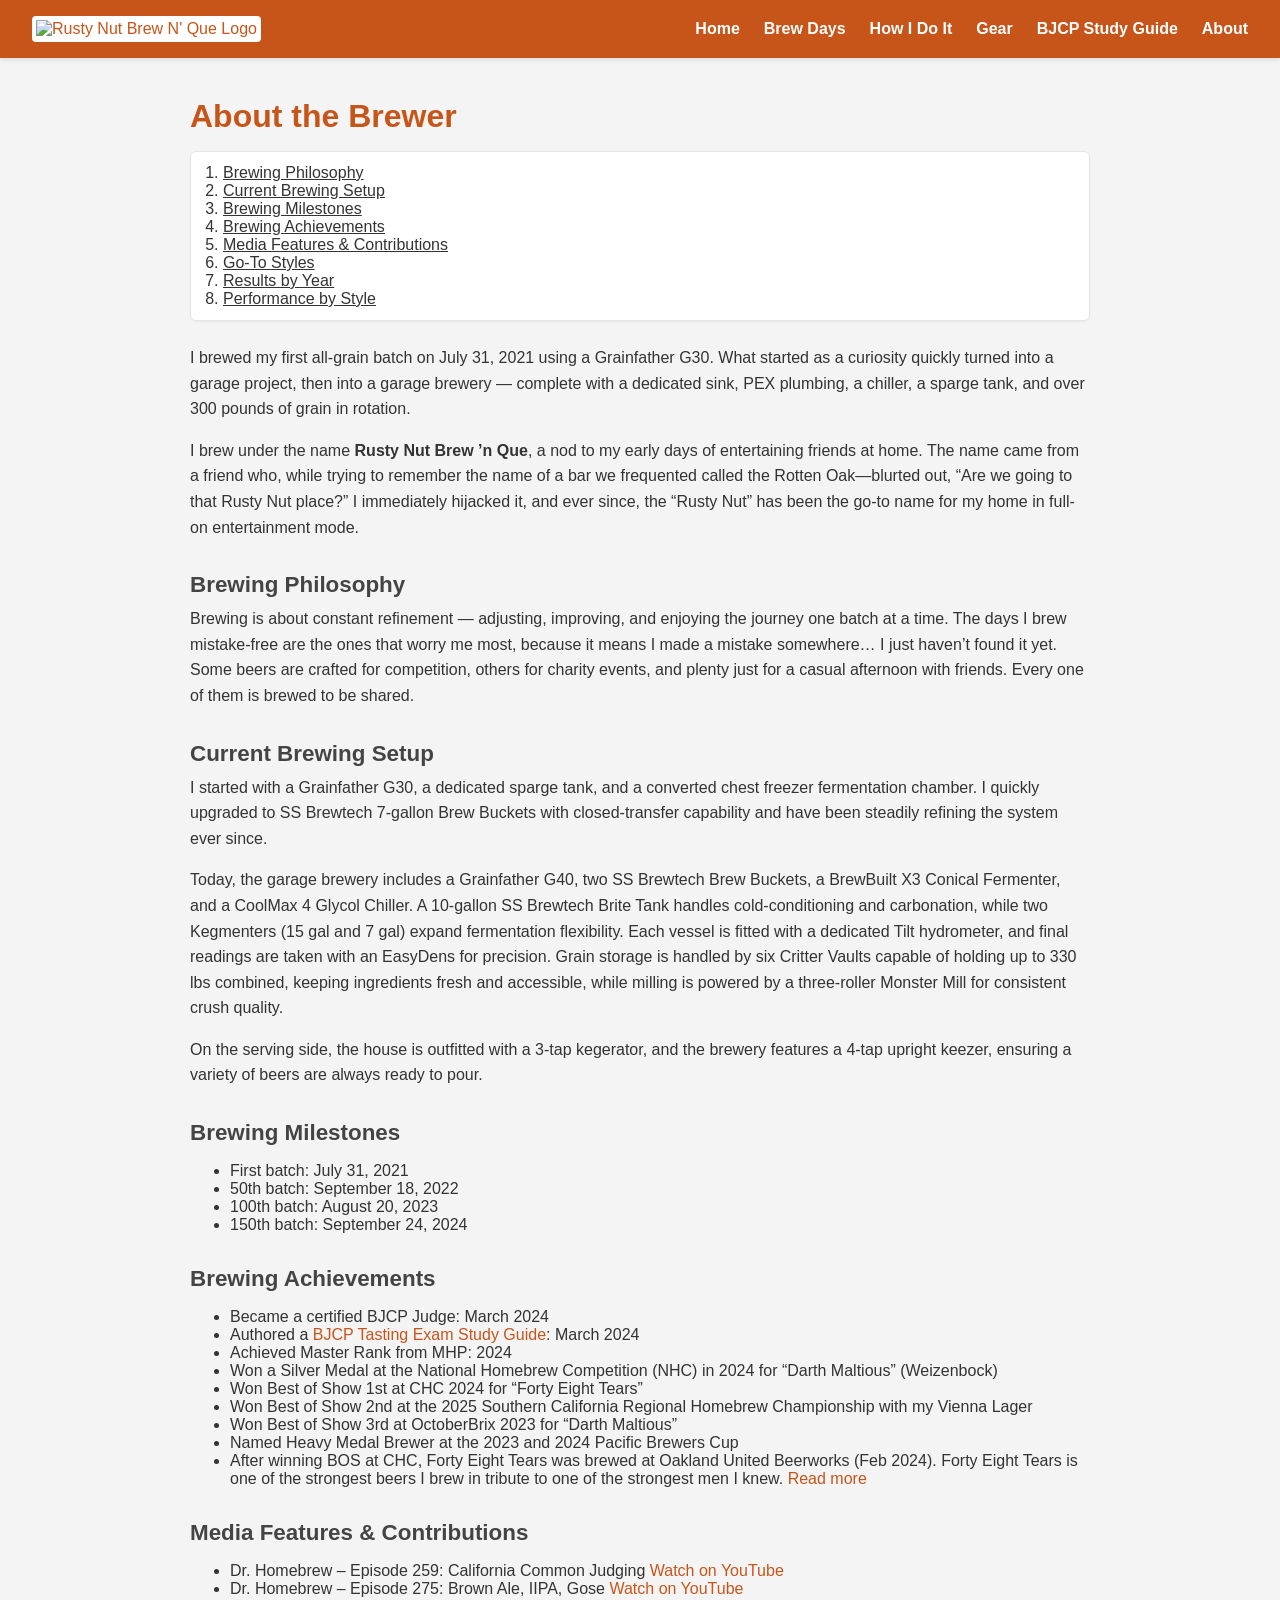
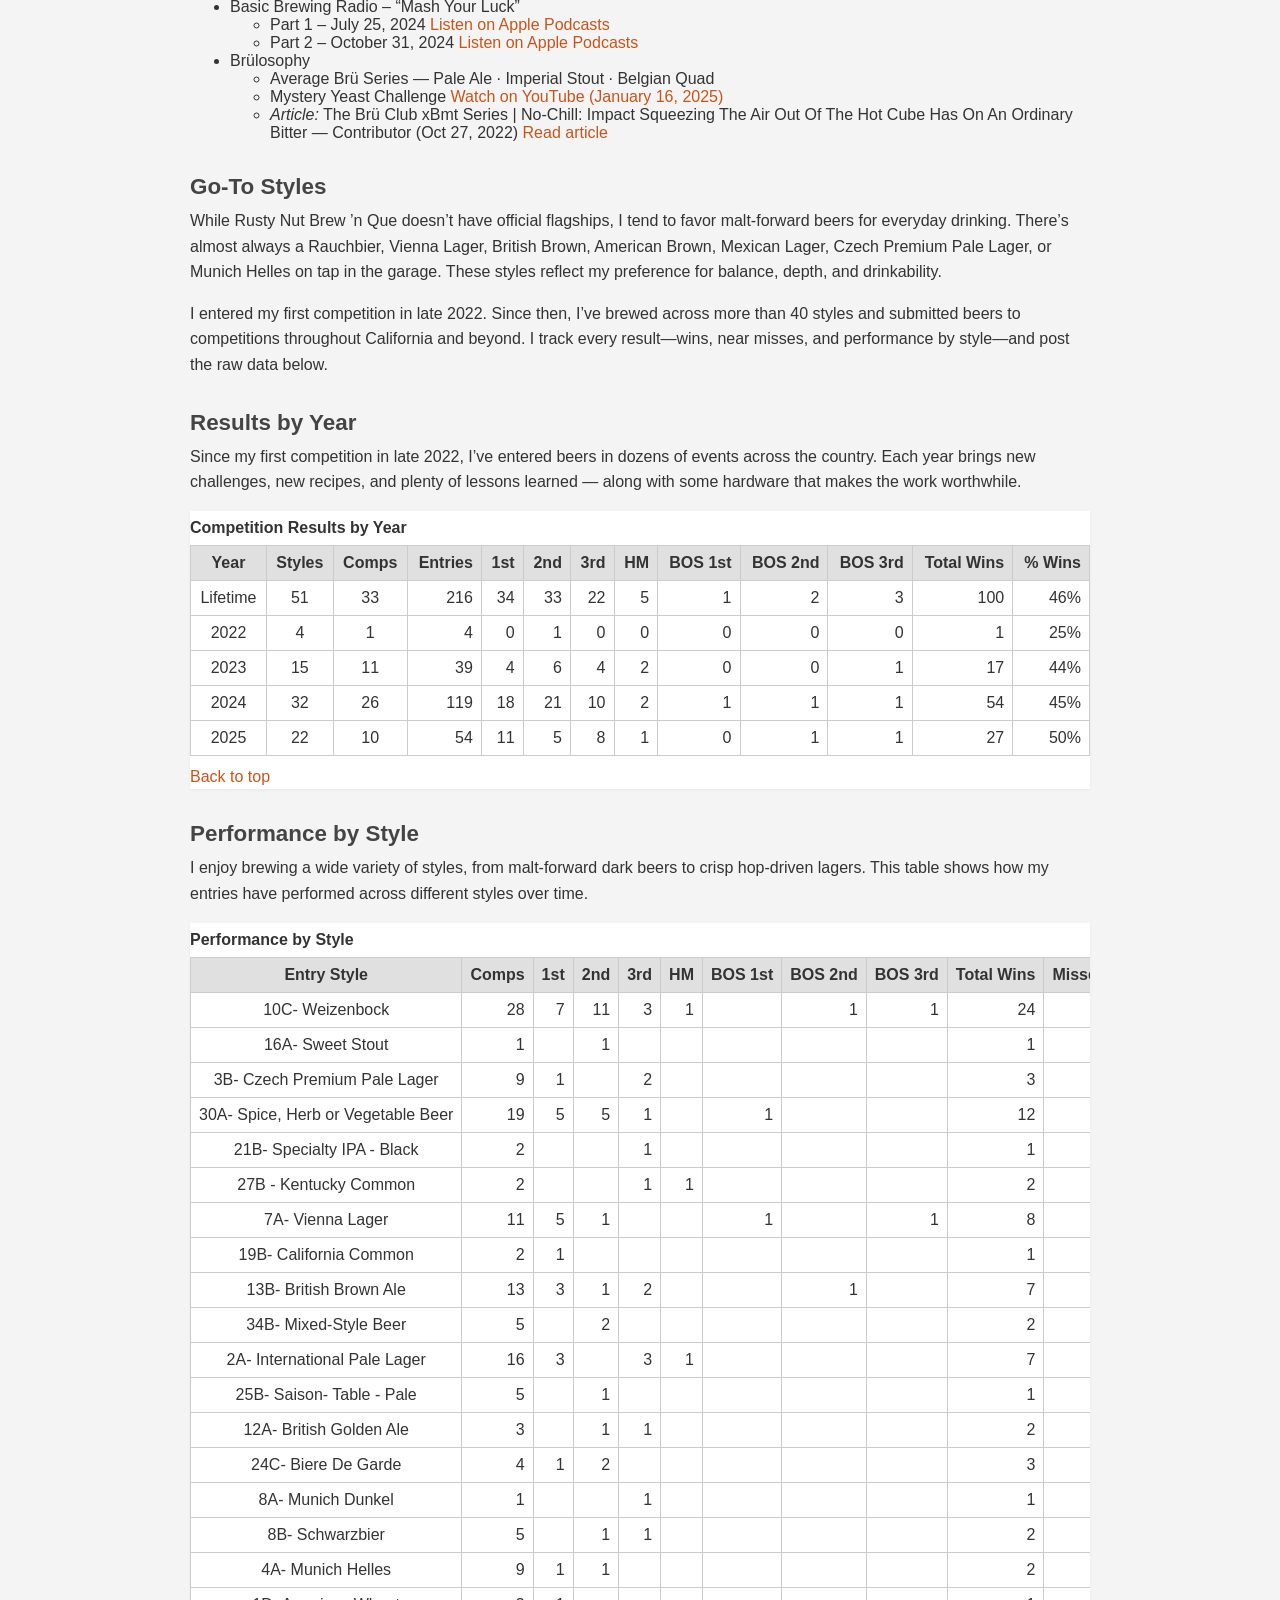
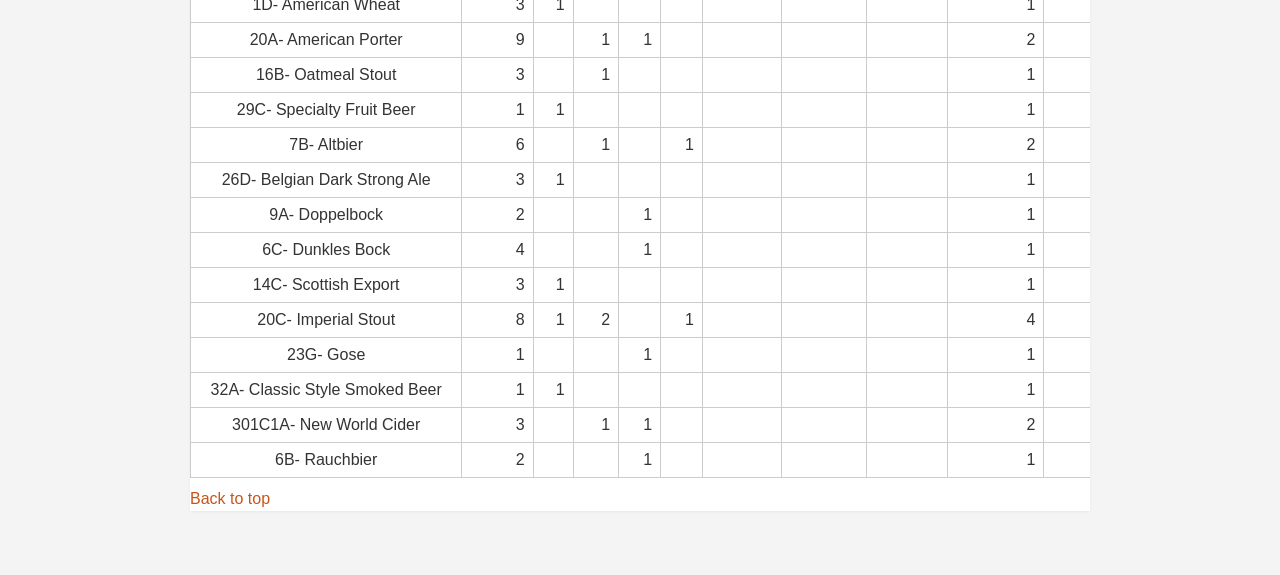
==== commit 57984413: "Update index.html" ====
--- a/about/index.html
+++ b/about/index.html
@@ -45,14 +45,13 @@
   html{ scroll-behavior:smooth; }
   /* Avoid header overlap on anchor jump */
   main h2{ scroll-margin-top:88px; }
-  </style>
-  
-  table caption { 
+     table caption { 
   text-align: left; 
   font-weight: 600; 
   padding: .5rem 0; 
 }
-
+  </style>
+  
 </head>
 <body>
 <header>
